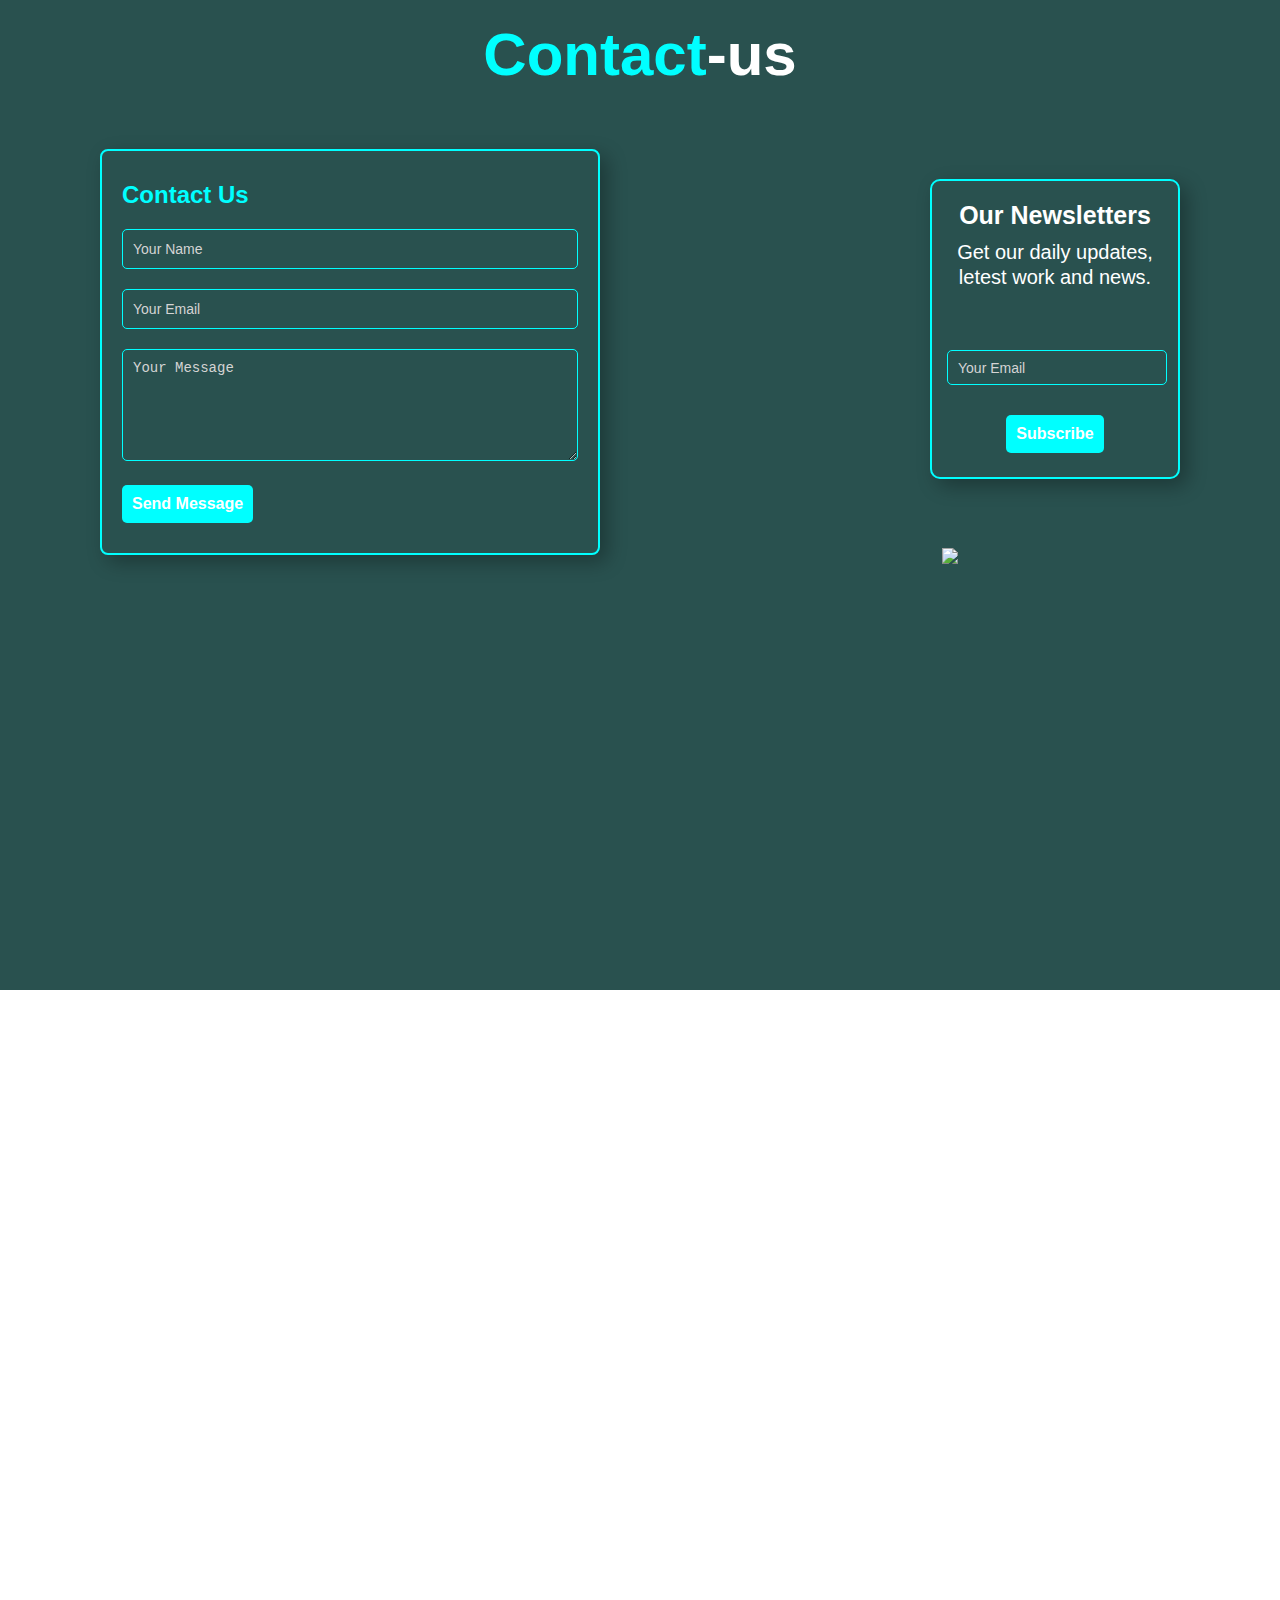
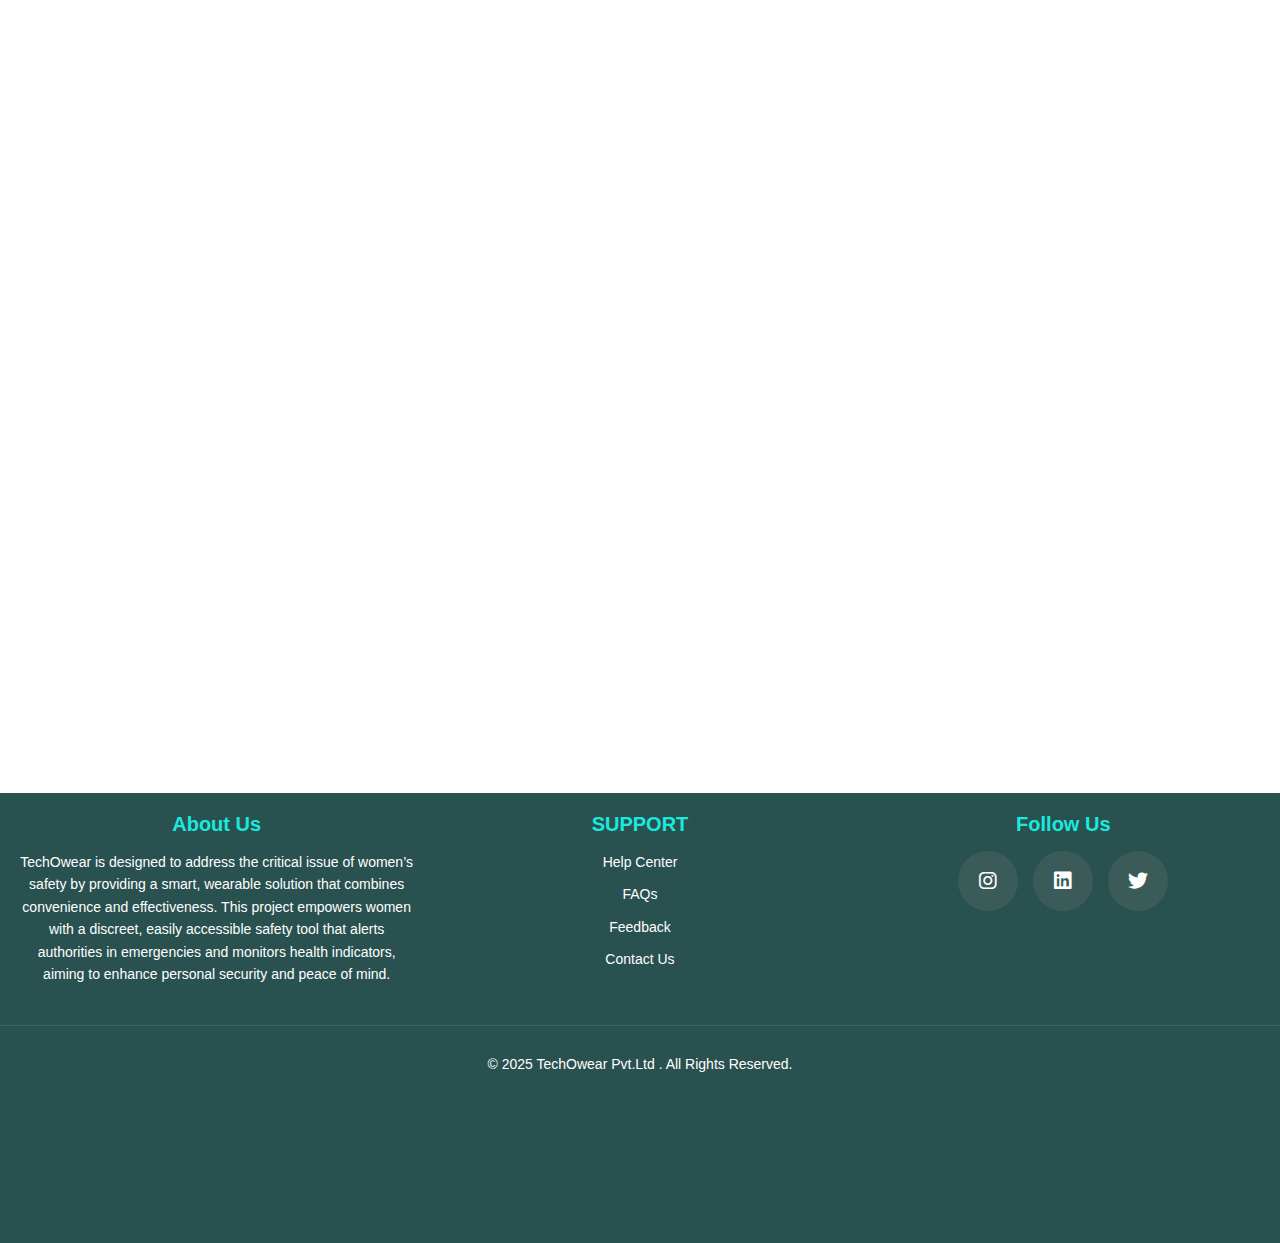
==== contact.html @ d3dd57be "contact and about page" ====
<!DOCTYPE html>
<html lang="en">
<head>
    <meta charset="UTF-8">
    <meta name="viewport" content="width=device-width, initial-scale=1.0">
    <title>Contact-us</title>
    <script src="https://cdn.jsdelivr.net/npm/@emailjs/browser@3/dist/email.min.js"></script>
    <link rel="icon" href="images/1122.png">
    <link rel="stylesheet" href="contact.css">
    <link href="https://cdnjs.cloudflare.com/ajax/libs/font-awesome/6.0.0-beta3/css/all.min.css" rel="stylesheet">
</head>
<body>
    <section class="con-te-t">
        <h1><span>Contact</span>-us</h1>
        <div class="container">
        
            <div class="contact-form">
                <h2>Contact Us</h2>
                <form id="contactForm">
                    <input type="text" id="name" placeholder="Your Name" required>
                    
                    <input type="email" id="email" placeholder="Your Email" required>
                    
                    <textarea id="message" rows="5" placeholder="Your Message" required></textarea>
        
                    <button type="submit">Send Message</button>
                </form>
            </div>
            <div class="news-let">
                <div class="con-tent">
                    <h2>Our Newsletters</h2>
                    <p>Get our daily updates, letest work and news. </p>
                    <input type="email" id="mail" placeholder="Your Email" required>
                    <button type="submit">Subscribe</button>
                </div>
                <div class="ia-gee">
                    <img src="images/logo21.png" >
                </div>
            </div>
        </div>
    </section>

    <section class="other">
        <div class="co-ntact">
            <div class="ma-iin">
                <img src="images/e-mai-l.gif" >
                <h2>techowear.11@gmail.com</h2>
                <p>get contact with us mail on our email to get in touch.</p>
            </div>
        </div>

        <div class="co-ntact">
            <div class="ma-iin">
                <img src="images/cont-act.gif" >
                <h2>+91-6260379325</h2>
                <div><p>contact with our company to get in touch.</p></div>
            </div>
        </div>

        <div class="co-ntact">
            <div class="ma-iin">
                <img src="images/loc-ation.gif" >
                <h2>Location</h2>
                <div><p>Tower 2, B block, cabin 3,Rungta college, bhilai, chhattisgarh</p></div>
            </div>
        </div>   
    </section>

    <section class="map">
        <h1>Find us on<span> Google Map</span></h1>
        <div class="map-container">
            <iframe 
                src="https://www.google.com/maps/embed?pb=!1m18!1m12!1m3!1d14875.592569563018!2d81.34941271802228!3d21.235887313500264!2m3!1f0!2f0!3f0!3m2!1i1024!2i768!4f13.1!3m3!1m2!1s0x3a2922b5225beae7%3A0x34f2e1b6d9f940a9!2sRungta%20College%20Bhilai!5e0!3m2!1sen!2sin!4v1739097458287!5m2!1sen!2sin" 
                allowfullscreen 
                loading="lazy" 
                referrerpolicy="no-referrer-when-downgrade">
            </iframe>
        </div>
    </section>

    <!-- Footer Section -->
    <footer id="contact" class="animated-footer">
        <div class="footer-container">
            <div class="footer-row">
                
                <div class="footer-col">
                    <h4>About Us</h4>
                    <p>TechOwear is designed to address the critical issue of women’s safety by providing a
                        smart, wearable solution that combines convenience and effectiveness. This project
                        empowers women with a discreet, easily accessible safety tool that alerts
                        authorities
                        in emergencies and monitors health indicators, aiming to enhance personal security
                        and peace of mind.</p>
                </div>
                
                <div class="footer-col">
                    <h4>SUPPORT</h4>
                    <ul>
                        <li><a href="#">Help Center</a></li>
                        <li><a href="#Explore">FAQs</a></li>
                        <li><a href="#About-us">Feedback</a></li>
                        <li><a href="contact.html">Contact Us</a></li>
                    </ul>
                    
                </div>
                
                <div class="footer-col">
                    <h4>Follow Us</h4>
                    <div class="social-icon">
                        <a href="https://www.instagram.com/techowear_11/" target="_blank" class="icon"><i class="fab fa-instagram"></i></a>
                        <a href="https://www.linkedin.com/company/techowear-inventors/" target="_blank" class="icon"><i class="fab fa-linkedin"></i></a>
                        <a href="https://x.com/TechOwear_11" target="_blank" class="icon"><i class="fab fa-twitter"></i></a>
                    </div>
                </div>
            </div>
        </div>
        <div class="footer-bottom">
            <p>&copy; 2025 TechOwear Pvt.Ltd . All Rights Reserved.</p>
        </div>
    </footer>


   <script src="contact.js"></script>
</body>
</html>
---- contact.css ----
*{
    margin: 0;
    padding: 0;
    box-sizing: border-box;
}

body {
    width: 100%;
    font-family: Arial, sans-serif;
    margin: 0;
    padding: 0;
    box-sizing: border-box;
}

.con-te-t {
    width: 100%;
    height: 110vh;
    background: #29514F;
}

.container {
    width: 100%;
    display: flex;
    flex-direction: row;
    justify-content: space-between;
    padding: 20px 100px;
}

h1{
    font-size: 60px;
    padding: 20px 0;
    font-weight: 700;
    text-align: center;
    color: white;
}

h1 span {
    color: aqua;
}
.contact-form {
    max-width: 500px;
    margin-top: 20px;
    justify-content: center;
    align-items: center;
    background: none;
    padding: 20px;
    border: 2px solid aqua;
    border-radius: 8px;
    box-shadow: 7px 7px 20px rgb(0, 0, 0, 0.3);
}

.contact-form h2{
    color: aqua;
    padding: 10px 0;
}

.contact-form input, .contact-form textarea {
    font-size: 16px;
    width: 100%;
    padding: 10px;
    color: white;
    margin: 10px 0;
    border: 1px solid aqua;
    background: transparent;
    border-radius: 5px;
}

.contact-form input::placeholder, .contact-form textarea::placeholder{
    color: rgb(212, 212, 212);
    font-size: 14px;
}

input:focus, textarea:focus {
    border-color: aqua;
    outline: none;
    box-shadow: 0px 0px 5px aqua 0.5;
}

.contact-form button {
    background: aqua;
    color: white;
    padding: 10px;
    margin: 10px 0;
    font-weight: 600;
    font-size: 16px;
    border: none;
    border-radius: 5px;
    cursor: pointer;
    transition: 1s cubic-bezier(0.165, 0.84, 0.44, 1);
    
}
.contact-form button:hover {
    transform: scale(1.1);
    background: #049c95;
}

.news-let {
    margin-top: 50px;
    width: 250px;
    height: 300px;
    padding: 10px;
    text-align: left;
    border: 2px solid aqua;
    border-radius: 10px;
    box-shadow: 7px 7px 20px rgb(0, 0, 0, 0.3);
}

.news-let .con-tent input {
    width: 220px;
    height: 35px;
    color: white;
    font-size: 14px;
    margin-top: 50px;
    padding-left: 10px;
    border-radius: 5px;
    background: transparent;
    border: 1px solid aqua;
}

.news-let .con-tent input::placeholder {
    font-size: 14px;
    color: rgb(212, 212, 212) ;
}


.con-tent {
    text-align: center;
    padding: 5px;
    margin-top: 5px;
}

.con-tent h2 {
    font-size: 25px;
    color: white;
    padding: 0 0 10px 0;
}

.con-tent p{
    font-size: 20px;
    line-height: 25px;
    color: white;
    padding: 0 0 10px 0;
}


.con-tent button {
    margin-top: 30px;
    padding: 10px;
    cursor: pointer ;
    color: white;
    border: none;
    border-radius: 5px;
    font-weight: 600;
    font-size: 16px;
    background: aqua;
    transition: 1s cubic-bezier(0.175, 0.885, 0.32, 1.275);
}


.con-tent button:hover{
    transform: scale(1.2);
    background:right #049c95;
}

.ia-gee img{
    margin-top: 90px;
    margin-left: 0;
    width: 300px;
}

/* other section */

.other {
    width: 100%;
    display: flex;
    justify-content: space-between;
    padding:100px 50px ;
}

.co-ntact {
    align-items: center;

}

.ma-iin{
    width: 320px;
    height: 200px;
    align-items: center;
    justify-content: center;
    text-align: center;
    padding: 30px 0;
    background: #29514F;
    border-radius: 10px;
    box-shadow: 3px 4px 20px rgba(0, 0, 0, 0.2);
}

.co-ntact img {
    width: 80px;
}

.co-ntact h2 {
    font-size: 20px;
    color: aqua;
}

.co-ntact p{
    margin-top: 20px;
    color: white;
    padding: 0 30px;
    font-size: 16px;
}


/* map */

.map {
    width: 100%;
    padding-top: 20px;
}

.map h1{
    color: rgb(63, 63, 63);
    margin: 0 0 30px 0;
}

.map span {
    color: aqua;
}

.map-container {
    position: relative;
    width: 100%;
    margin: auto;
    padding: 0 50px 30px 50px;
}

.map-container iframe {
    width: 100%;
    height: 90vh;
    border: 0;
    
    box-shadow: 0px 4px 8px rgba(0, 0, 0, 0.2);
}

.co-ntact, .map {
    opacity: 0;
    transform: translateY(50px);
    transition: opacity 2s ease-out, transform 2s ease-out;
}

.container.map.show, .co-ntact.show, .map.show {
    opacity: 1;
    transform: translateY(0);
}


/* footer section */

.animated-footer {
    width: 100%;
    height: 50vh;
    background: #29514F;
    position: relative;
    color: white;
    overflow: hidden;
}

.footer-container {
    margin: 0 auto;
    padding: 20px 20px;
    flex-direction: column;
    align-items: center;
}

.footer-row {
    display: flex;
    justify-content: space-between;
    flex-wrap: wrap;
    gap: 30px;
    width: 100%;
}

.footer-col {
    flex: 1 1 calc(33.333% - 30px);
    min-width: 280px;
    text-align: center;
    animation: fadeInUp 1.5s ease-in-out;
}

.footer-col h4 {
    font-size: 1.25rem;
    margin-bottom: 15px;
    color: #1AE9DE;
}

.footer-col p, .footer-col ul {
    font-size: 14px;
    line-height: 1.6;

}

.footer-col ul {
    list-style: none;
    padding: 0;
}

.footer-col ul li {
    margin-bottom: 10px;
}

.footer-col ul li a {
    text-decoration: none;
    color: white;
    transition: color 0.3s ease;
}

.footer-col ul li a:hover {
    color: #F29F58;
}

.social-icon {
    display: flex;
    justify-content: center;
    gap: 15px;
    margin-top: 10px;
}

.social-icon .icon{
    width: 60px;
    height: 60px;
    text-decoration: none;
    background: rgba(221, 191, 191, 0.1);
    border-radius: 50%;
    display: flex;
    align-items: center;
    justify-content: center;
    font-size: 20px;
    color: rgb(255, 255, 255);
    transition: transform 0.3s ease, background 0.3s ease;
}

.social-icon .icon:hover {
    background: #1AE9DE;
    transform: scale(1.2);
    color: rgb(0, 0, 0);
}


.footer-bottom {
    text-align: center;
    margin-top: 20px;
    border-top: 1px solid rgba(255, 255, 255, 0.1);
    padding-top: 30px;
    font-size: 0.9rem;
}

.footer-bottom p{
    font-size: 14px;

}
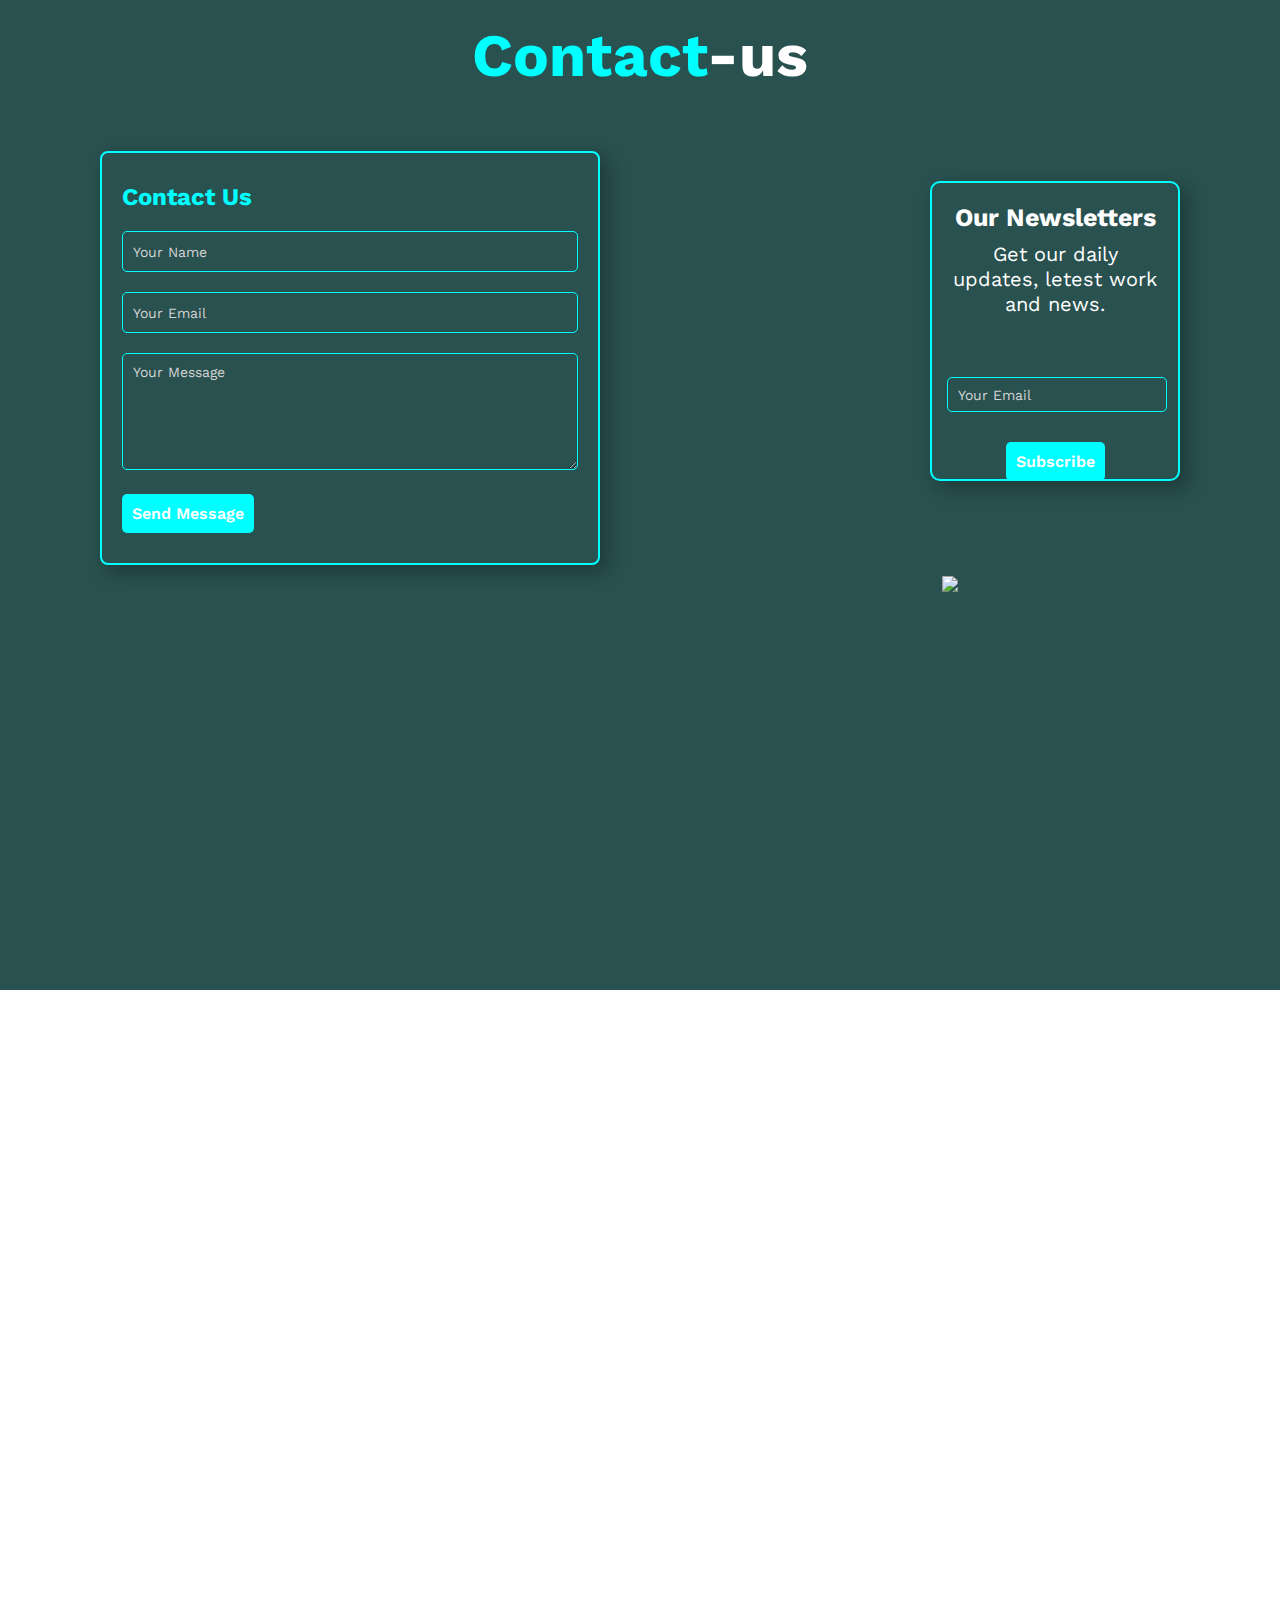
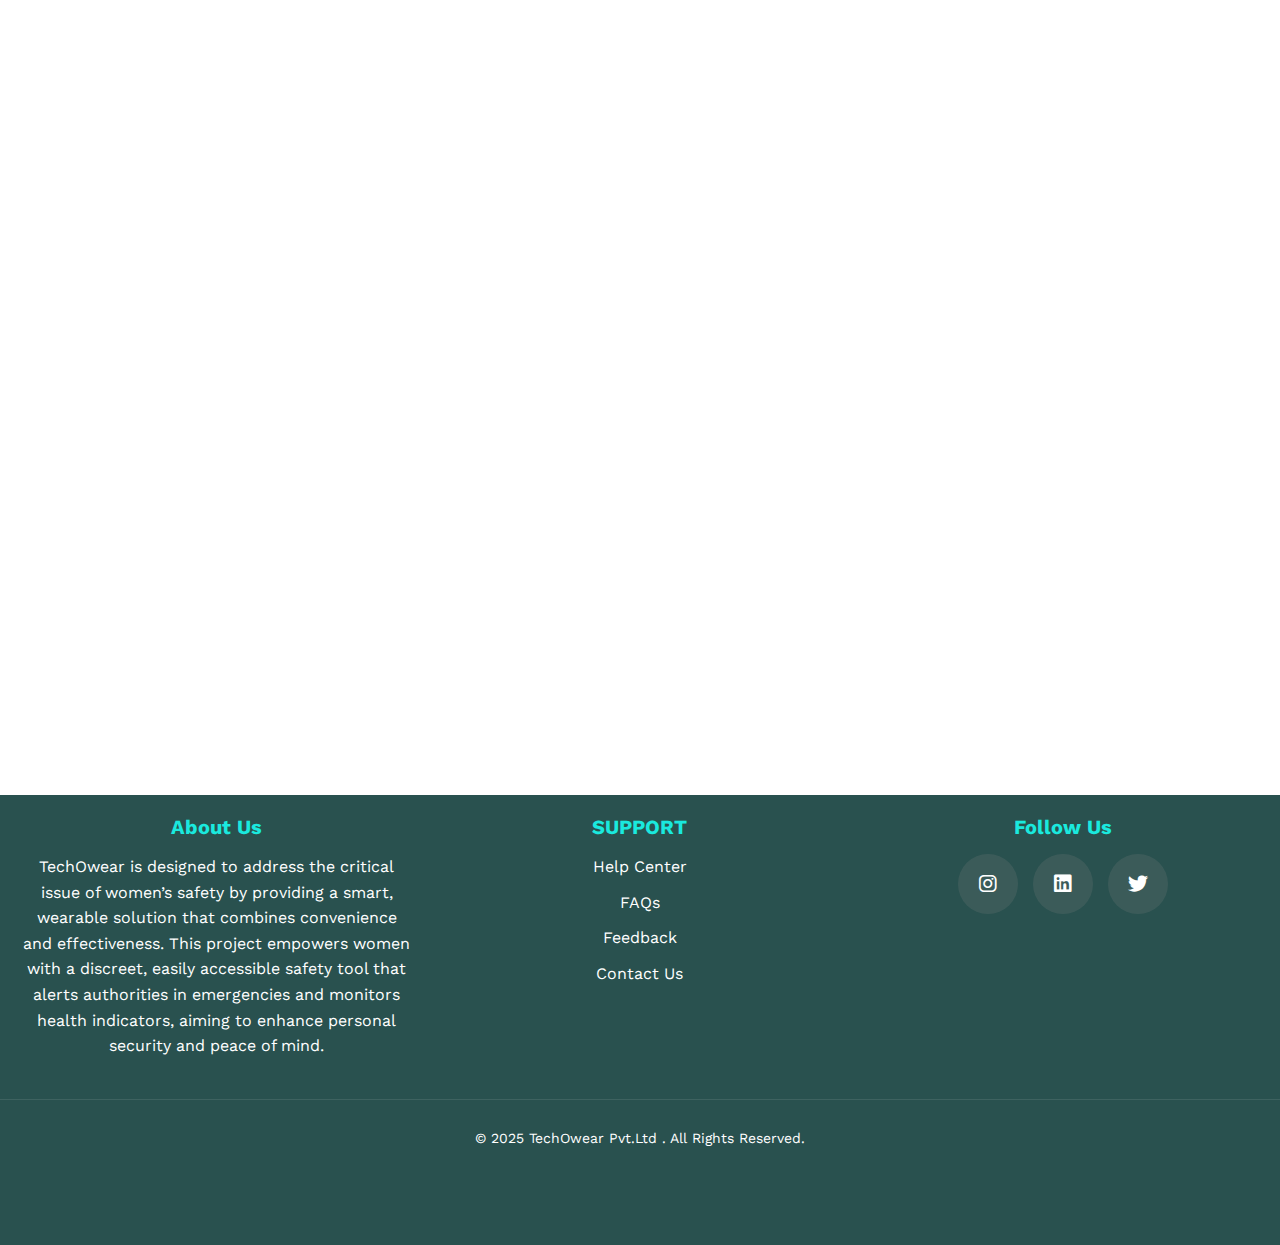
==== commit e1920433: "my second commit" ====
--- a/contact.html
+++ b/contact.html
@@ -7,6 +7,7 @@
     <script src="https://cdn.jsdelivr.net/npm/@emailjs/browser@3/dist/email.min.js"></script>
     <link rel="icon" href="images/1122.png">
     <link rel="stylesheet" href="contact.css">
+    <link href="https://fonts.googleapis.com/css2?family=Anton&family=Josefin+Sans:ital,wght@0,100..700;1,100..700&family=Poppins:ital,wght@0,100;0,200;0,300;0,400;0,500;0,600;0,700;0,800;0,900;1,100;1,200;1,300;1,400;1,500;1,600;1,700;1,800;1,900&family=Smooch+Sans&family=Work+Sans:ital,wght@0,100..900;1,100..900&display=swap" rel="stylesheet">
     <link href="https://cdnjs.cloudflare.com/ajax/libs/font-awesome/6.0.0-beta3/css/all.min.css" rel="stylesheet">
 </head>
 <body>
--- a/contact.css
+++ b/contact.css
@@ -2,6 +2,8 @@
     margin: 0;
     padding: 0;
     box-sizing: border-box;
+    font-family: "work sans", serif;
+    font-style: normal;
 }
 
 body {
@@ -174,7 +176,7 @@
     width: 100%;
     display: flex;
     justify-content: space-between;
-    padding:100px 50px ;
+    padding:100px 50px;
 }
 
 .co-ntact {
@@ -188,7 +190,6 @@
     align-items: center;
     justify-content: center;
     text-align: center;
-    padding: 30px 0;
     background: #29514F;
     border-radius: 10px;
     box-shadow: 3px 4px 20px rgba(0, 0, 0, 0.2);
@@ -294,7 +295,7 @@
 }
 
 .footer-col p, .footer-col ul {
-    font-size: 14px;
+    font-size: 16px;
     line-height: 1.6;
 
 }
@@ -315,7 +316,7 @@
 }
 
 .footer-col ul li a:hover {
-    color: #F29F58;
+    color: #1AE9DE;
 }
 
 .social-icon {
@@ -357,4 +358,197 @@
 .footer-bottom p{
     font-size: 14px;
 
-}+}
+
+
+@media (max-width :768px) {
+    .con-te-t {
+        justify-content: center;
+        align-items: center;
+        height: auto;
+        margin: 0;
+        padding: 10px 0;
+    }
+    .container {
+        display: flex;
+        align-items: center;
+        justify-content: center;
+        margin: 0;
+        padding: 0 10px;
+    }
+    .news-let {
+        justify-content: center;
+        align-items: center;
+        margin-left: 40px;
+    }
+    .ia-gee img {
+        padding: 0;
+        margin-left: 0;
+        display: none;
+    }
+    /* other section */
+    .other {
+        display: flex;
+        padding: 0;
+        justify-content: center;
+        align-items: center;
+        overflow: hidden;
+        gap: 20px;
+    }
+    .co-ntact{
+        padding: 0;
+        margin: 0;
+        margin-top: 50px;
+    }
+    
+    .ma-iin{
+        width: 220px;
+        height: 160px;
+        align-items: center;
+        justify-content: center;
+        text-align: center;
+        background: #29514F;
+        border-radius: 10px;
+        box-shadow: 3px 4px 20px rgba(0, 0, 0, 0.2);
+    }
+    
+    .co-ntact img {
+        margin-top: 10px;
+        width: 50px;
+    }
+    
+    .co-ntact h2 {
+        font-size: 16px;
+        font-weight: 500;
+        color: #1AE9DE;
+    }
+    
+    .co-ntact p{
+        margin-top: 10px;
+        color: white;
+        padding: 0 10px;
+        font-size: 14px;
+    }
+
+    .map h1 {
+        font-size: 40px;
+        width: 100%;
+    }
+    .map-container {
+        width: auto;
+        margin: 0 10px;
+        padding: 0;
+       height: 100vh;
+    }
+    /* footer section */
+
+    .animated-footer {
+        height: auto;
+    }
+    .footer-col .spr-t {
+        display: none;
+    }
+    .footer-col ul li {
+        display: none;
+    }
+    .footer-bottom p{
+        margin: 5px 0;
+        color: var(--text-color);
+    }
+}
+
+@media (max-width :480px) {
+    .con-te-t {
+        justify-content: center;
+        align-items: center;
+        height: 130vh;
+        margin: 0;
+        padding: 0;
+    }
+    .container {
+        display: block;
+        align-items: center;
+        justify-content: center;
+        margin: 0;
+        padding: 0 10px;
+    }
+    .news-let {
+        justify-content: center;
+        align-items: center;
+        margin-left: 40px;
+    }
+    .ia-gee img {
+        padding: 0;
+        margin-left: 0;
+        display: none;
+    }
+    /* other section */
+    .other {
+        display: block;
+        padding: 0;
+        justify-content: center;
+        align-items: center;
+    }
+    .co-ntact{
+        padding: 0;
+        margin: auto;
+        margin-left: 30px;
+        margin-top: 50px;
+    }
+
+    .ma-iin{
+        width: 300px;
+        height: 200px;
+        align-items: center;
+        justify-content: center;
+        text-align: center;
+        background: #29514F;
+        border-radius: 10px;
+        box-shadow: 3px 4px 20px rgba(0, 0, 0, 0.2);
+    }
+    
+    .co-ntact img {
+        margin-top: 10px;
+        width: 60px;
+    }
+    
+    .co-ntact h2 {
+        font-size: 18px;
+        font-weight: 500;
+        color: #1AE9DE;
+    }
+    
+    .co-ntact p{
+        margin-top: 10px;
+        color: white;
+        padding: 0 10px;
+        font-size: 16px;
+    }
+
+    /* map */
+    .map h1 {
+        font-size: 30px;
+        width: 100%;
+    }
+    .map-container {
+        width: auto;
+        margin: 0 10px;
+        padding: 0;
+       height: 100vh;
+    }
+    /* footer section */
+
+    .animated-footer {
+        height: auto;
+    }
+    .footer-col .spr-t {
+        display: none;
+    }
+    .footer-col ul li {
+        display: none;
+    }
+    .footer-bottom p{
+        margin: 5px 0;
+        color: var(--text-color);
+    }
+}
